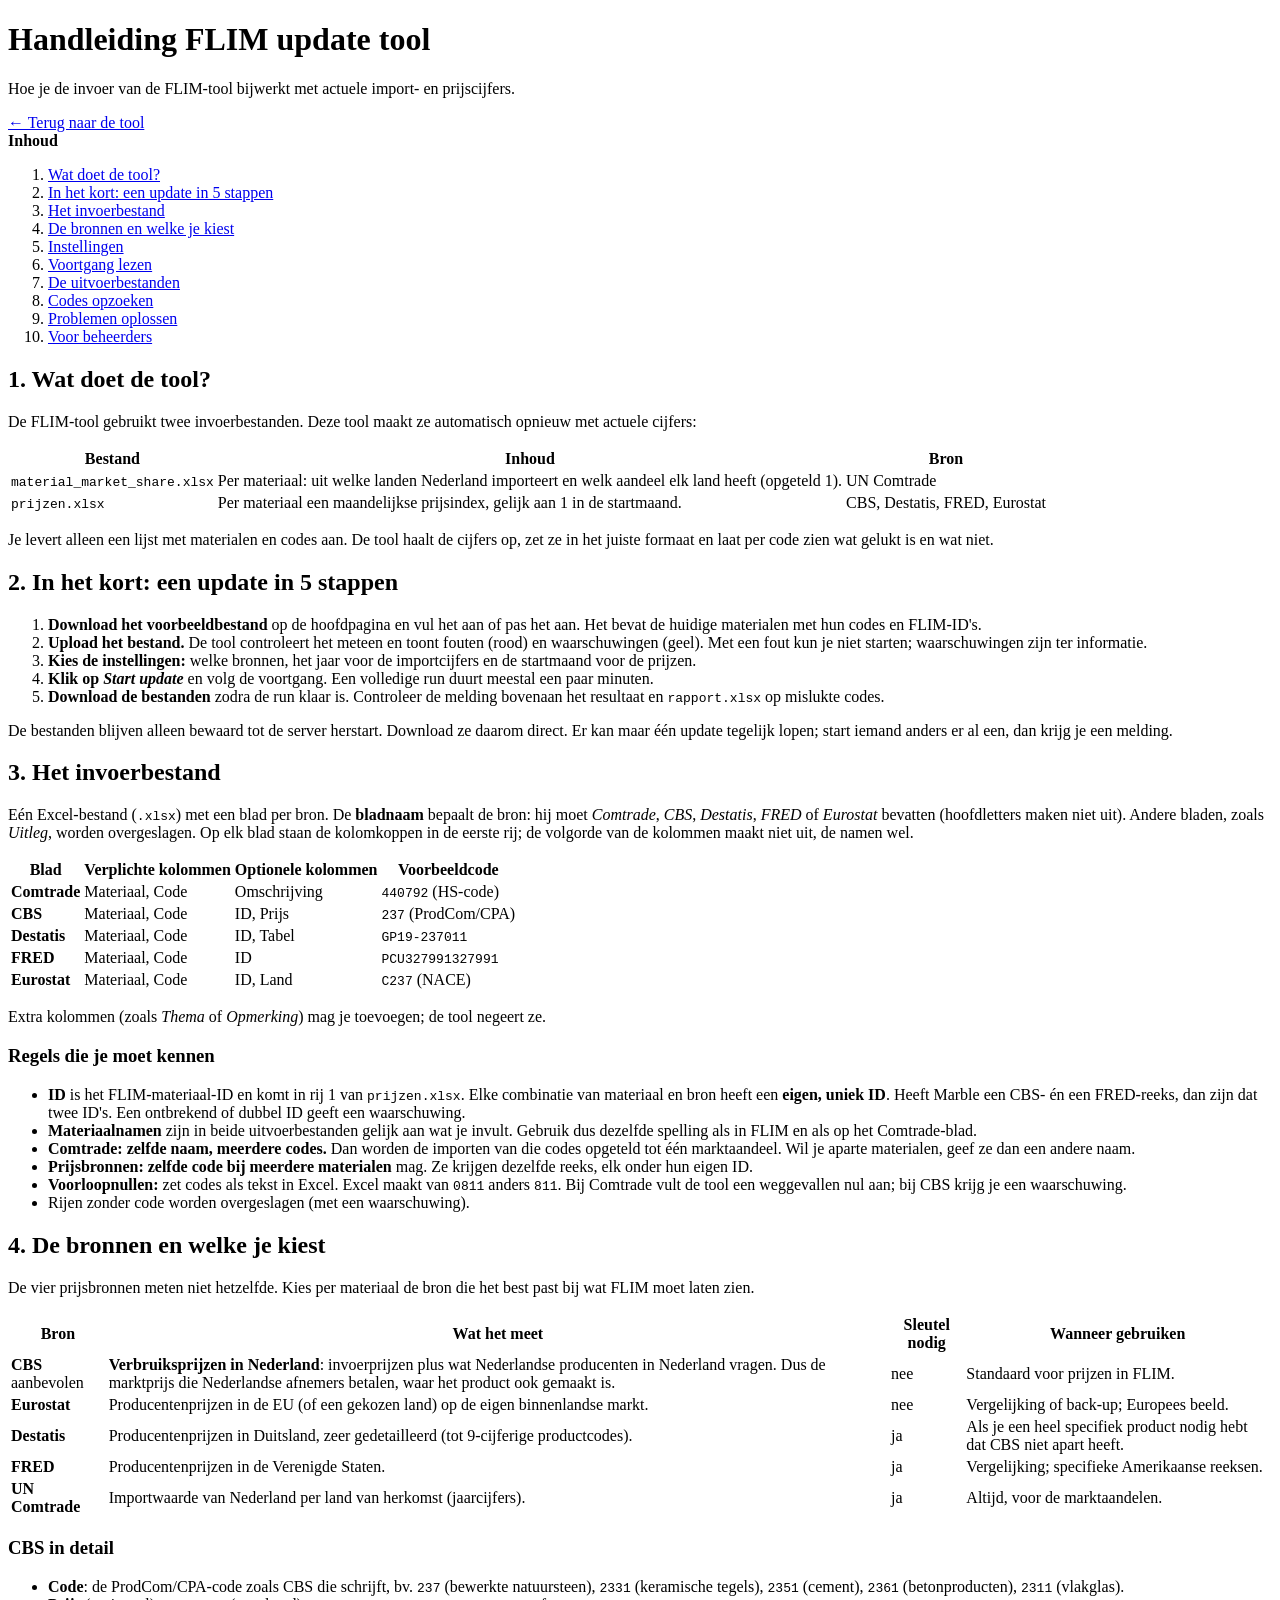
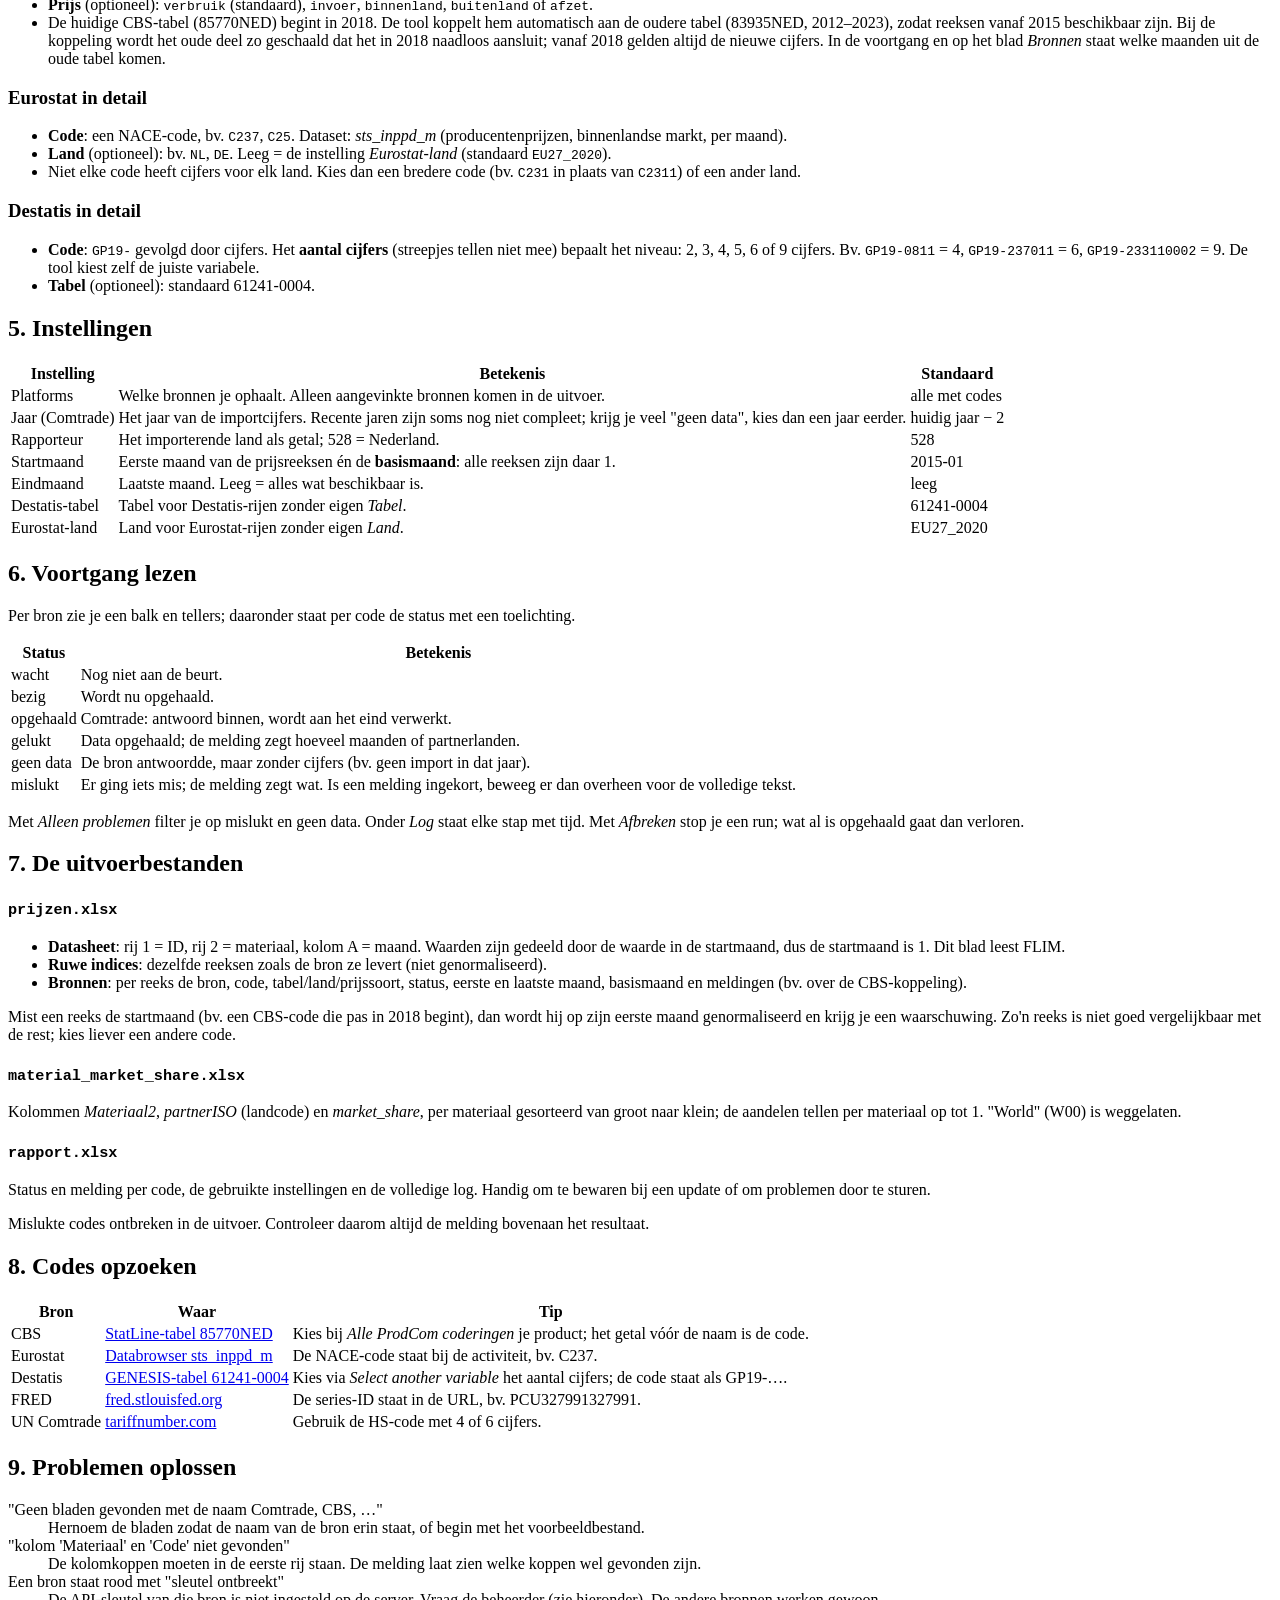
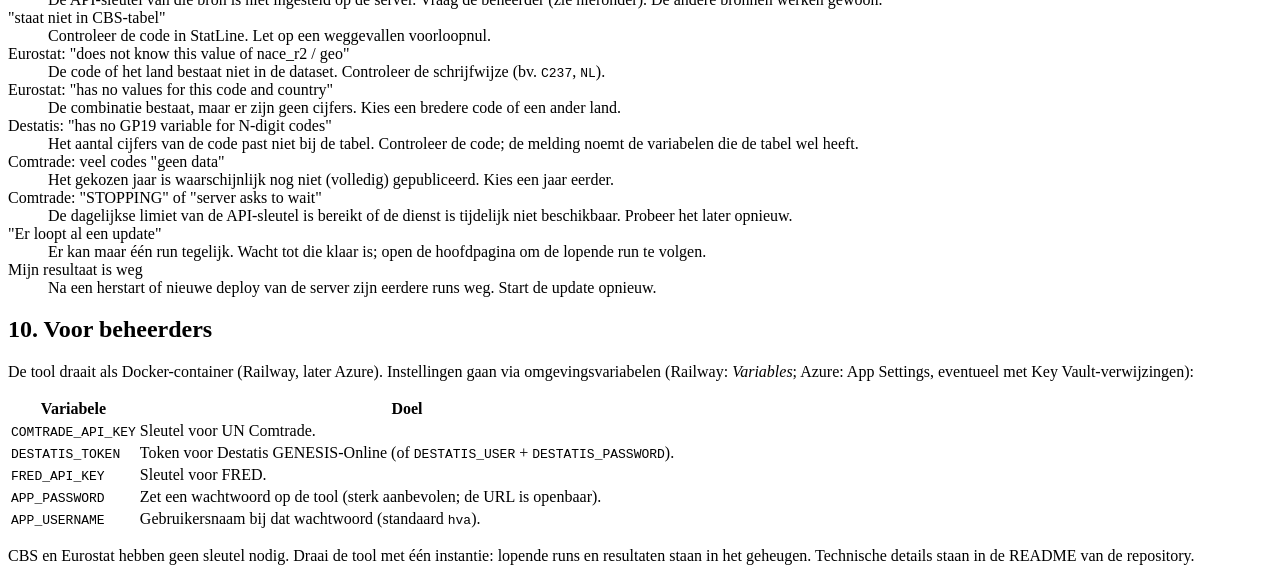
==== app/static/handleiding.html @ dfc5b9d2 "Add a user manual at /handleiding, linked from the main page Dutch manual for the tool: what it does" ====
<!doctype html>
<html lang="nl">
<head>
<meta charset="utf-8">
<meta name="viewport" content="width=device-width, initial-scale=1">
<title>Handleiding – FLIM update tool</title>
<link rel="stylesheet" href="/static/style.css">
</head>
<body>
<header>
  <div class="header-row">
    <div>
      <h1>Handleiding FLIM update tool</h1>
      <p class="sub">Hoe je de invoer van de FLIM-tool bijwerkt met actuele import- en prijscijfers.</p>
    </div>
    <nav class="header-nav"><a href="/">← Terug naar de tool</a></nav>
  </div>
</header>

<main class="doc">
  <nav class="card toc">
    <b>Inhoud</b>
    <ol>
      <li><a href="#wat">Wat doet de tool?</a></li>
      <li><a href="#snel">In het kort: een update in 5 stappen</a></li>
      <li><a href="#invoer">Het invoerbestand</a></li>
      <li><a href="#bronnen">De bronnen en welke je kiest</a></li>
      <li><a href="#instellingen">Instellingen</a></li>
      <li><a href="#voortgang">Voortgang lezen</a></li>
      <li><a href="#resultaat">De uitvoerbestanden</a></li>
      <li><a href="#codes">Codes opzoeken</a></li>
      <li><a href="#problemen">Problemen oplossen</a></li>
      <li><a href="#beheer">Voor beheerders</a></li>
    </ol>
  </nav>

  <section class="card" id="wat">
    <h2>1. Wat doet de tool?</h2>
    <p>De FLIM-tool gebruikt twee invoerbestanden. Deze tool maakt ze automatisch opnieuw met actuele cijfers:</p>
    <table>
      <tr><th>Bestand</th><th>Inhoud</th><th>Bron</th></tr>
      <tr><td><code>material_market_share.xlsx</code></td>
          <td>Per materiaal: uit welke landen Nederland importeert en welk aandeel elk land heeft (opgeteld 1).</td>
          <td>UN Comtrade</td></tr>
      <tr><td><code>prijzen.xlsx</code></td>
          <td>Per materiaal een maandelijkse prijsindex, gelijk aan 1 in de startmaand.</td>
          <td>CBS, Destatis, FRED, Eurostat</td></tr>
    </table>
    <p>Je levert alleen een lijst met materialen en codes aan. De tool haalt de cijfers op, zet ze in het juiste
      formaat en laat per code zien wat gelukt is en wat niet.</p>
  </section>

  <section class="card" id="snel">
    <h2>2. In het kort: een update in 5 stappen</h2>
    <ol class="steps">
      <li><b>Download het voorbeeldbestand</b> op de hoofdpagina en vul het aan of pas het aan. Het bevat de huidige
        materialen met hun codes en FLIM-ID's.</li>
      <li><b>Upload het bestand.</b> De tool controleert het meteen en toont fouten (rood) en waarschuwingen (geel).
        Met een fout kun je niet starten; waarschuwingen zijn ter informatie.</li>
      <li><b>Kies de instellingen:</b> welke bronnen, het jaar voor de importcijfers en de startmaand voor de prijzen.</li>
      <li><b>Klik op <i>Start update</i></b> en volg de voortgang. Een volledige run duurt meestal een paar minuten.</li>
      <li><b>Download de bestanden</b> zodra de run klaar is. Controleer de melding bovenaan het resultaat en
        <code>rapport.xlsx</code> op mislukte codes.</li>
    </ol>
    <p class="note">De bestanden blijven alleen bewaard tot de server herstart. Download ze daarom direct. Er kan
      maar één update tegelijk lopen; start iemand anders er al een, dan krijg je een melding.</p>
  </section>

  <section class="card" id="invoer">
    <h2>3. Het invoerbestand</h2>
    <p>Eén Excel-bestand (<code>.xlsx</code>) met een blad per bron. De <b>bladnaam</b> bepaalt de bron: hij moet
      <i>Comtrade</i>, <i>CBS</i>, <i>Destatis</i>, <i>FRED</i> of <i>Eurostat</i> bevatten (hoofdletters maken niet uit).
      Andere bladen, zoals <i>Uitleg</i>, worden overgeslagen. Op elk blad staan de kolomkoppen in de eerste rij;
      de volgorde van de kolommen maakt niet uit, de namen wel.</p>

    <table>
      <tr><th>Blad</th><th>Verplichte kolommen</th><th>Optionele kolommen</th><th>Voorbeeldcode</th></tr>
      <tr><td><b>Comtrade</b></td><td>Materiaal, Code</td><td>Omschrijving</td><td><code>440792</code> (HS-code)</td></tr>
      <tr><td><b>CBS</b></td><td>Materiaal, Code</td><td>ID, Prijs</td><td><code>237</code> (ProdCom/CPA)</td></tr>
      <tr><td><b>Destatis</b></td><td>Materiaal, Code</td><td>ID, Tabel</td><td><code>GP19-237011</code></td></tr>
      <tr><td><b>FRED</b></td><td>Materiaal, Code</td><td>ID</td><td><code>PCU327991327991</code></td></tr>
      <tr><td><b>Eurostat</b></td><td>Materiaal, Code</td><td>ID, Land</td><td><code>C237</code> (NACE)</td></tr>
    </table>
    <p>Extra kolommen (zoals <i>Thema</i> of <i>Opmerking</i>) mag je toevoegen; de tool negeert ze.</p>

    <h3>Regels die je moet kennen</h3>
    <ul>
      <li><b>ID</b> is het FLIM-materiaal-ID en komt in rij 1 van <code>prijzen.xlsx</code>. Elke combinatie van
        materiaal en bron heeft een <b>eigen, uniek ID</b>. Heeft Marble een CBS- én een FRED-reeks, dan zijn dat twee
        ID's. Een ontbrekend of dubbel ID geeft een waarschuwing.</li>
      <li><b>Materiaalnamen</b> zijn in beide uitvoerbestanden gelijk aan wat je invult. Gebruik dus dezelfde spelling
        als in FLIM en als op het Comtrade-blad.</li>
      <li><b>Comtrade: zelfde naam, meerdere codes.</b> Dan worden de importen van die codes opgeteld tot één
        marktaandeel. Wil je aparte materialen, geef ze dan een andere naam.</li>
      <li><b>Prijsbronnen: zelfde code bij meerdere materialen</b> mag. Ze krijgen dezelfde reeks, elk onder hun eigen ID.</li>
      <li><b>Voorloopnullen:</b> zet codes als tekst in Excel. Excel maakt van <code>0811</code> anders <code>811</code>.
        Bij Comtrade vult de tool een weggevallen nul aan; bij CBS krijg je een waarschuwing.</li>
      <li>Rijen zonder code worden overgeslagen (met een waarschuwing).</li>
    </ul>
  </section>

  <section class="card" id="bronnen">
    <h2>4. De bronnen en welke je kiest</h2>
    <p>De vier prijsbronnen meten niet hetzelfde. Kies per materiaal de bron die het best past bij wat FLIM moet laten zien.</p>
    <table>
      <tr><th>Bron</th><th>Wat het meet</th><th>Sleutel nodig</th><th>Wanneer gebruiken</th></tr>
      <tr><td><b>CBS</b> <span class="pill st-ok">aanbevolen</span></td>
          <td><b>Verbruiksprijzen in Nederland</b>: invoerprijzen plus wat Nederlandse producenten in Nederland
            vragen. Dus de marktprijs die Nederlandse afnemers betalen, waar het product ook gemaakt is.</td>
          <td>nee</td><td>Standaard voor prijzen in FLIM.</td></tr>
      <tr><td><b>Eurostat</b></td>
          <td>Producentenprijzen in de EU (of een gekozen land) op de eigen binnenlandse markt.</td>
          <td>nee</td><td>Vergelijking of back-up; Europees beeld.</td></tr>
      <tr><td><b>Destatis</b></td>
          <td>Producentenprijzen in Duitsland, zeer gedetailleerd (tot 9-cijferige productcodes).</td>
          <td>ja</td><td>Als je een heel specifiek product nodig hebt dat CBS niet apart heeft.</td></tr>
      <tr><td><b>FRED</b></td>
          <td>Producentenprijzen in de Verenigde Staten.</td>
          <td>ja</td><td>Vergelijking; specifieke Amerikaanse reeksen.</td></tr>
      <tr><td><b>UN Comtrade</b></td>
          <td>Importwaarde van Nederland per land van herkomst (jaarcijfers).</td>
          <td>ja</td><td>Altijd, voor de marktaandelen.</td></tr>
    </table>

    <h3>CBS in detail</h3>
    <ul>
      <li><b>Code</b>: de ProdCom/CPA-code zoals CBS die schrijft, bv. <code>237</code> (bewerkte natuursteen),
        <code>2331</code> (keramische tegels), <code>2351</code> (cement), <code>2361</code> (betonproducten),
        <code>2311</code> (vlakglas).</li>
      <li><b>Prijs</b> (optioneel): <code>verbruik</code> (standaard), <code>invoer</code>, <code>binnenland</code>,
        <code>buitenland</code> of <code>afzet</code>.</li>
      <li>De huidige CBS-tabel (85770NED) begint in 2018. De tool koppelt hem automatisch aan de oudere tabel
        (83935NED, 2012–2023), zodat reeksen vanaf 2015 beschikbaar zijn. Bij de koppeling wordt het oude deel zo
        geschaald dat het in 2018 naadloos aansluit; vanaf 2018 gelden altijd de nieuwe cijfers. In de voortgang en
        op het blad <i>Bronnen</i> staat welke maanden uit de oude tabel komen.</li>
    </ul>

    <h3>Eurostat in detail</h3>
    <ul>
      <li><b>Code</b>: een NACE-code, bv. <code>C237</code>, <code>C25</code>. Dataset: <i>sts_inppd_m</i>
        (producentenprijzen, binnenlandse markt, per maand).</li>
      <li><b>Land</b> (optioneel): bv. <code>NL</code>, <code>DE</code>. Leeg = de instelling <i>Eurostat-land</i>
        (standaard <code>EU27_2020</code>).</li>
      <li>Niet elke code heeft cijfers voor elk land. Kies dan een bredere code (bv. <code>C231</code> in plaats van
        <code>C2311</code>) of een ander land.</li>
    </ul>

    <h3>Destatis in detail</h3>
    <ul>
      <li><b>Code</b>: <code>GP19-</code> gevolgd door cijfers. Het <b>aantal cijfers</b> (streepjes tellen niet mee)
        bepaalt het niveau: 2, 3, 4, 5, 6 of 9 cijfers. Bv. <code>GP19-0811</code> = 4,
        <code>GP19-237011</code> = 6, <code>GP19-233110002</code> = 9. De tool kiest zelf de juiste variabele.</li>
      <li><b>Tabel</b> (optioneel): standaard 61241-0004.</li>
    </ul>
  </section>

  <section class="card" id="instellingen">
    <h2>5. Instellingen</h2>
    <table>
      <tr><th>Instelling</th><th>Betekenis</th><th>Standaard</th></tr>
      <tr><td>Platforms</td><td>Welke bronnen je ophaalt. Alleen aangevinkte bronnen komen in de uitvoer.</td><td>alle met codes</td></tr>
      <tr><td>Jaar (Comtrade)</td><td>Het jaar van de importcijfers. Recente jaren zijn soms nog niet compleet;
        krijg je veel "geen data", kies dan een jaar eerder.</td><td>huidig jaar − 2</td></tr>
      <tr><td>Rapporteur</td><td>Het importerende land als getal; 528 = Nederland.</td><td>528</td></tr>
      <tr><td>Startmaand</td><td>Eerste maand van de prijsreeksen én de <b>basismaand</b>: alle reeksen zijn daar 1.</td><td>2015-01</td></tr>
      <tr><td>Eindmaand</td><td>Laatste maand. Leeg = alles wat beschikbaar is.</td><td>leeg</td></tr>
      <tr><td>Destatis-tabel</td><td>Tabel voor Destatis-rijen zonder eigen <i>Tabel</i>.</td><td>61241-0004</td></tr>
      <tr><td>Eurostat-land</td><td>Land voor Eurostat-rijen zonder eigen <i>Land</i>.</td><td>EU27_2020</td></tr>
    </table>
  </section>

  <section class="card" id="voortgang">
    <h2>6. Voortgang lezen</h2>
    <p>Per bron zie je een balk en tellers; daaronder staat per code de status met een toelichting.</p>
    <table>
      <tr><th>Status</th><th>Betekenis</th></tr>
      <tr><td><span class="pill st-pending">wacht</span></td><td>Nog niet aan de beurt.</td></tr>
      <tr><td><span class="pill st-running">bezig</span></td><td>Wordt nu opgehaald.</td></tr>
      <tr><td><span class="pill st-fetched">opgehaald</span></td><td>Comtrade: antwoord binnen, wordt aan het eind verwerkt.</td></tr>
      <tr><td><span class="pill st-ok">gelukt</span></td><td>Data opgehaald; de melding zegt hoeveel maanden of partnerlanden.</td></tr>
      <tr><td><span class="pill st-nodata">geen data</span></td><td>De bron antwoordde, maar zonder cijfers (bv. geen import in dat jaar).</td></tr>
      <tr><td><span class="pill st-failed">mislukt</span></td><td>Er ging iets mis; de melding zegt wat. Is een melding ingekort, beweeg er dan overheen voor de volledige tekst.</td></tr>
    </table>
    <p>Met <i>Alleen problemen</i> filter je op mislukt en geen data. Onder <i>Log</i> staat elke stap met tijd.
      Met <i>Afbreken</i> stop je een run; wat al is opgehaald gaat dan verloren.</p>
  </section>

  <section class="card" id="resultaat">
    <h2>7. De uitvoerbestanden</h2>
    <h3><code>prijzen.xlsx</code></h3>
    <ul>
      <li><b>Datasheet</b>: rij 1 = ID, rij 2 = materiaal, kolom A = maand. Waarden zijn gedeeld door de waarde in de
        startmaand, dus de startmaand is 1. Dit blad leest FLIM.</li>
      <li><b>Ruwe indices</b>: dezelfde reeksen zoals de bron ze levert (niet genormaliseerd).</li>
      <li><b>Bronnen</b>: per reeks de bron, code, tabel/land/prijssoort, status, eerste en laatste maand, basismaand
        en meldingen (bv. over de CBS-koppeling).</li>
    </ul>
    <p>Mist een reeks de startmaand (bv. een CBS-code die pas in 2018 begint), dan wordt hij op zijn eerste maand
      genormaliseerd en krijg je een waarschuwing. Zo'n reeks is niet goed vergelijkbaar met de rest; kies liever een
      andere code.</p>
    <h3><code>material_market_share.xlsx</code></h3>
    <p>Kolommen <i>Materiaal2</i>, <i>partnerISO</i> (landcode) en <i>market_share</i>, per materiaal gesorteerd van groot
      naar klein; de aandelen tellen per materiaal op tot 1. "World" (W00) is weggelaten.</p>
    <h3><code>rapport.xlsx</code></h3>
    <p>Status en melding per code, de gebruikte instellingen en de volledige log. Handig om te bewaren bij een update
      of om problemen door te sturen.</p>
    <p class="note">Mislukte codes ontbreken in de uitvoer. Controleer daarom altijd de melding bovenaan het resultaat.</p>
  </section>

  <section class="card" id="codes">
    <h2>8. Codes opzoeken</h2>
    <table>
      <tr><th>Bron</th><th>Waar</th><th>Tip</th></tr>
      <tr><td>CBS</td><td><a href="https://opendata.cbs.nl/statline/#/CBS/nl/dataset/85770NED/table" target="_blank" rel="noopener">StatLine-tabel 85770NED</a></td>
          <td>Kies bij <i>Alle ProdCom coderingen</i> je product; het getal vóór de naam is de code.</td></tr>
      <tr><td>Eurostat</td><td><a href="https://ec.europa.eu/eurostat/databrowser/view/sts_inppd_m/default/table" target="_blank" rel="noopener">Databrowser sts_inppd_m</a></td>
          <td>De NACE-code staat bij de activiteit, bv. C237.</td></tr>
      <tr><td>Destatis</td><td><a href="https://www-genesis.destatis.de/datenbank/online/table/61241-0004" target="_blank" rel="noopener">GENESIS-tabel 61241-0004</a></td>
          <td>Kies via <i>Select another variable</i> het aantal cijfers; de code staat als GP19-….</td></tr>
      <tr><td>FRED</td><td><a href="https://fred.stlouisfed.org/" target="_blank" rel="noopener">fred.stlouisfed.org</a></td>
          <td>De series-ID staat in de URL, bv. PCU327991327991.</td></tr>
      <tr><td>UN Comtrade</td><td><a href="https://www.tariffnumber.com/" target="_blank" rel="noopener">tariffnumber.com</a></td>
          <td>Gebruik de HS-code met 4 of 6 cijfers.</td></tr>
    </table>
  </section>

  <section class="card" id="problemen">
    <h2>9. Problemen oplossen</h2>
    <dl class="faq">
      <dt>"Geen bladen gevonden met de naam Comtrade, CBS, …"</dt>
      <dd>Hernoem de bladen zodat de naam van de bron erin staat, of begin met het voorbeeldbestand.</dd>
      <dt>"kolom 'Materiaal' en 'Code' niet gevonden"</dt>
      <dd>De kolomkoppen moeten in de eerste rij staan. De melding laat zien welke koppen wel gevonden zijn.</dd>
      <dt>Een bron staat rood met "sleutel ontbreekt"</dt>
      <dd>De API-sleutel van die bron is niet ingesteld op de server. Vraag de beheerder (zie hieronder). De andere bronnen werken gewoon.</dd>
      <dt>"staat niet in CBS-tabel"</dt>
      <dd>Controleer de code in StatLine. Let op een weggevallen voorloopnul.</dd>
      <dt>Eurostat: "does not know this value of nace_r2 / geo"</dt>
      <dd>De code of het land bestaat niet in de dataset. Controleer de schrijfwijze (bv. <code>C237</code>, <code>NL</code>).</dd>
      <dt>Eurostat: "has no values for this code and country"</dt>
      <dd>De combinatie bestaat, maar er zijn geen cijfers. Kies een bredere code of een ander land.</dd>
      <dt>Destatis: "has no GP19 variable for N-digit codes"</dt>
      <dd>Het aantal cijfers van de code past niet bij de tabel. Controleer de code; de melding noemt de variabelen die de tabel wel heeft.</dd>
      <dt>Comtrade: veel codes "geen data"</dt>
      <dd>Het gekozen jaar is waarschijnlijk nog niet (volledig) gepubliceerd. Kies een jaar eerder.</dd>
      <dt>Comtrade: "STOPPING" of "server asks to wait"</dt>
      <dd>De dagelijkse limiet van de API-sleutel is bereikt of de dienst is tijdelijk niet beschikbaar. Probeer het later opnieuw.</dd>
      <dt>"Er loopt al een update"</dt>
      <dd>Er kan maar één run tegelijk. Wacht tot die klaar is; open de hoofdpagina om de lopende run te volgen.</dd>
      <dt>Mijn resultaat is weg</dt>
      <dd>Na een herstart of nieuwe deploy van de server zijn eerdere runs weg. Start de update opnieuw.</dd>
    </dl>
  </section>

  <section class="card" id="beheer">
    <h2>10. Voor beheerders</h2>
    <p>De tool draait als Docker-container (Railway, later Azure). Instellingen gaan via omgevingsvariabelen
      (Railway: <i>Variables</i>; Azure: App Settings, eventueel met Key Vault-verwijzingen):</p>
    <table>
      <tr><th>Variabele</th><th>Doel</th></tr>
      <tr><td><code>COMTRADE_API_KEY</code></td><td>Sleutel voor UN Comtrade.</td></tr>
      <tr><td><code>DESTATIS_TOKEN</code></td><td>Token voor Destatis GENESIS-Online (of <code>DESTATIS_USER</code> + <code>DESTATIS_PASSWORD</code>).</td></tr>
      <tr><td><code>FRED_API_KEY</code></td><td>Sleutel voor FRED.</td></tr>
      <tr><td><code>APP_PASSWORD</code></td><td>Zet een wachtwoord op de tool (sterk aanbevolen; de URL is openbaar).</td></tr>
      <tr><td><code>APP_USERNAME</code></td><td>Gebruikersnaam bij dat wachtwoord (standaard <code>hva</code>).</td></tr>
    </table>
    <p>CBS en Eurostat hebben geen sleutel nodig. Draai de tool met één instantie: lopende runs en resultaten staan
      in het geheugen. Technische details staan in de README van de repository.</p>
  </section>
</main>
</body>
</html>
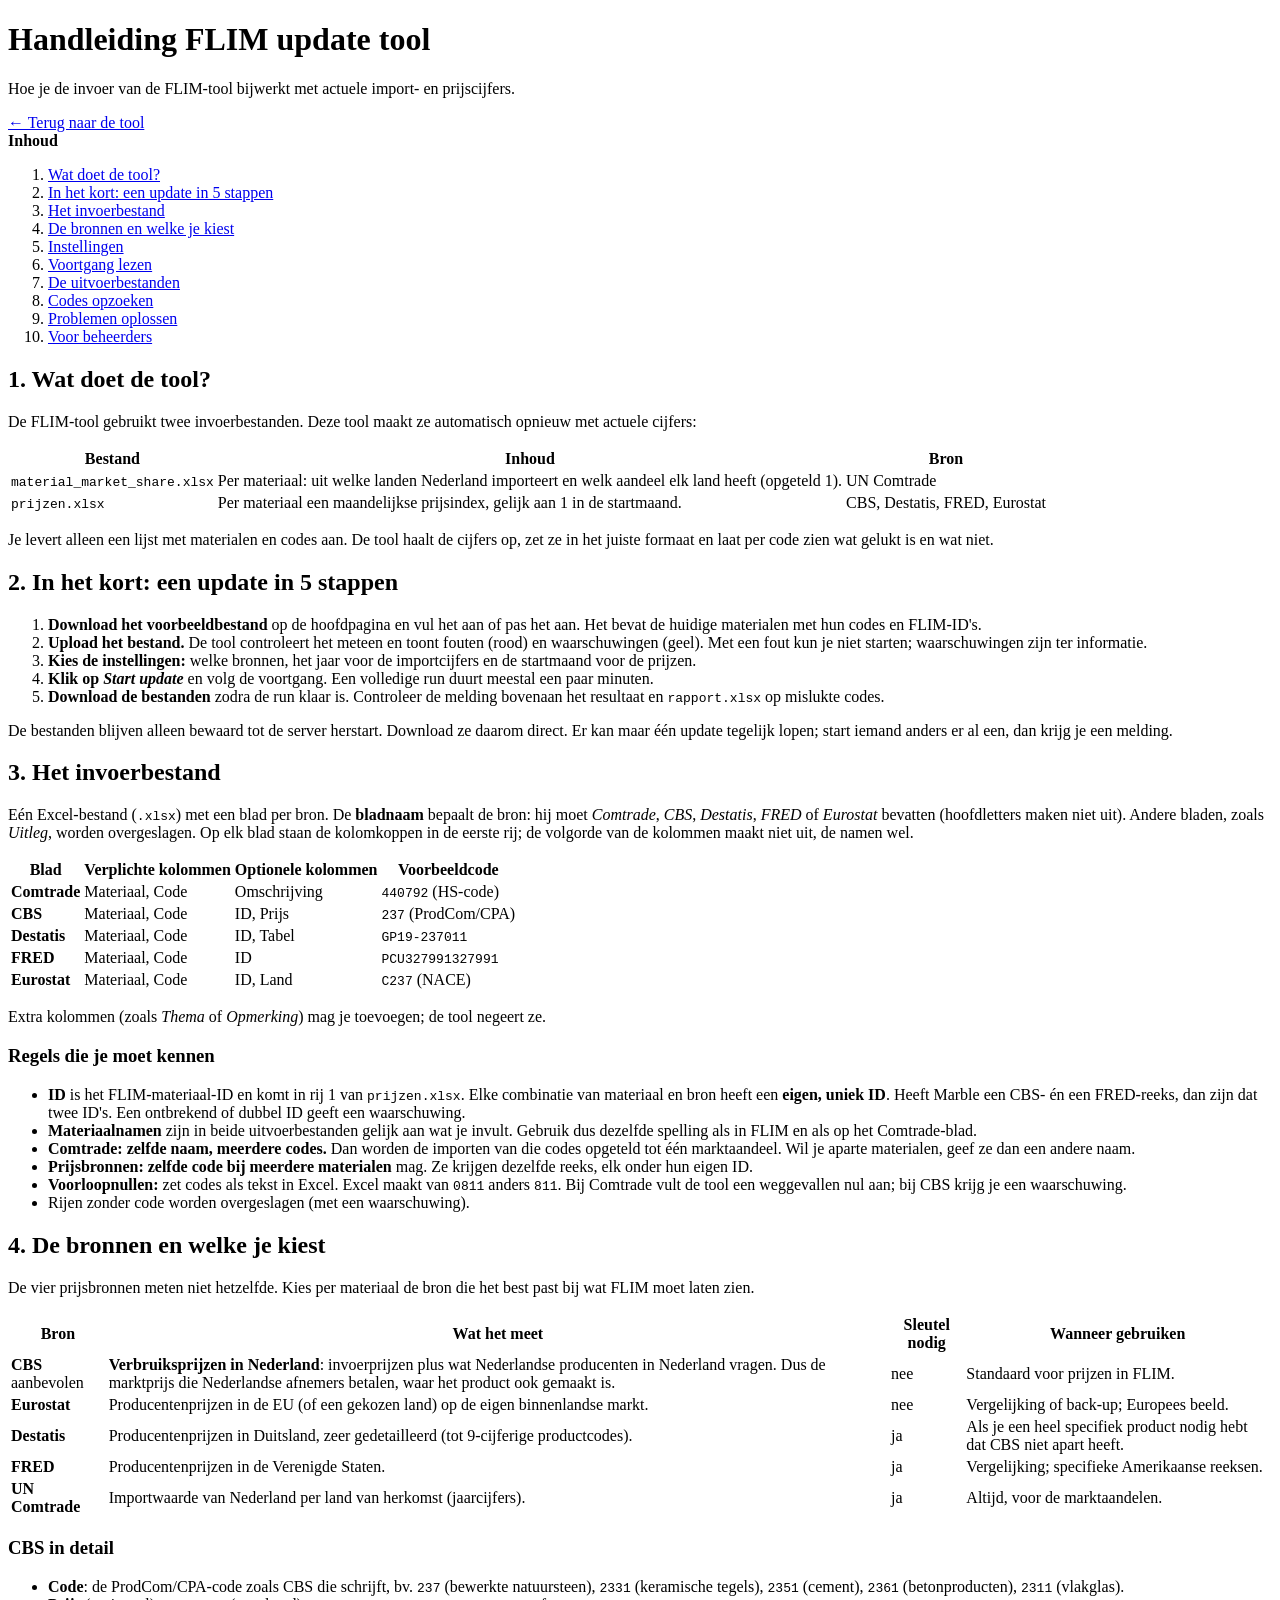
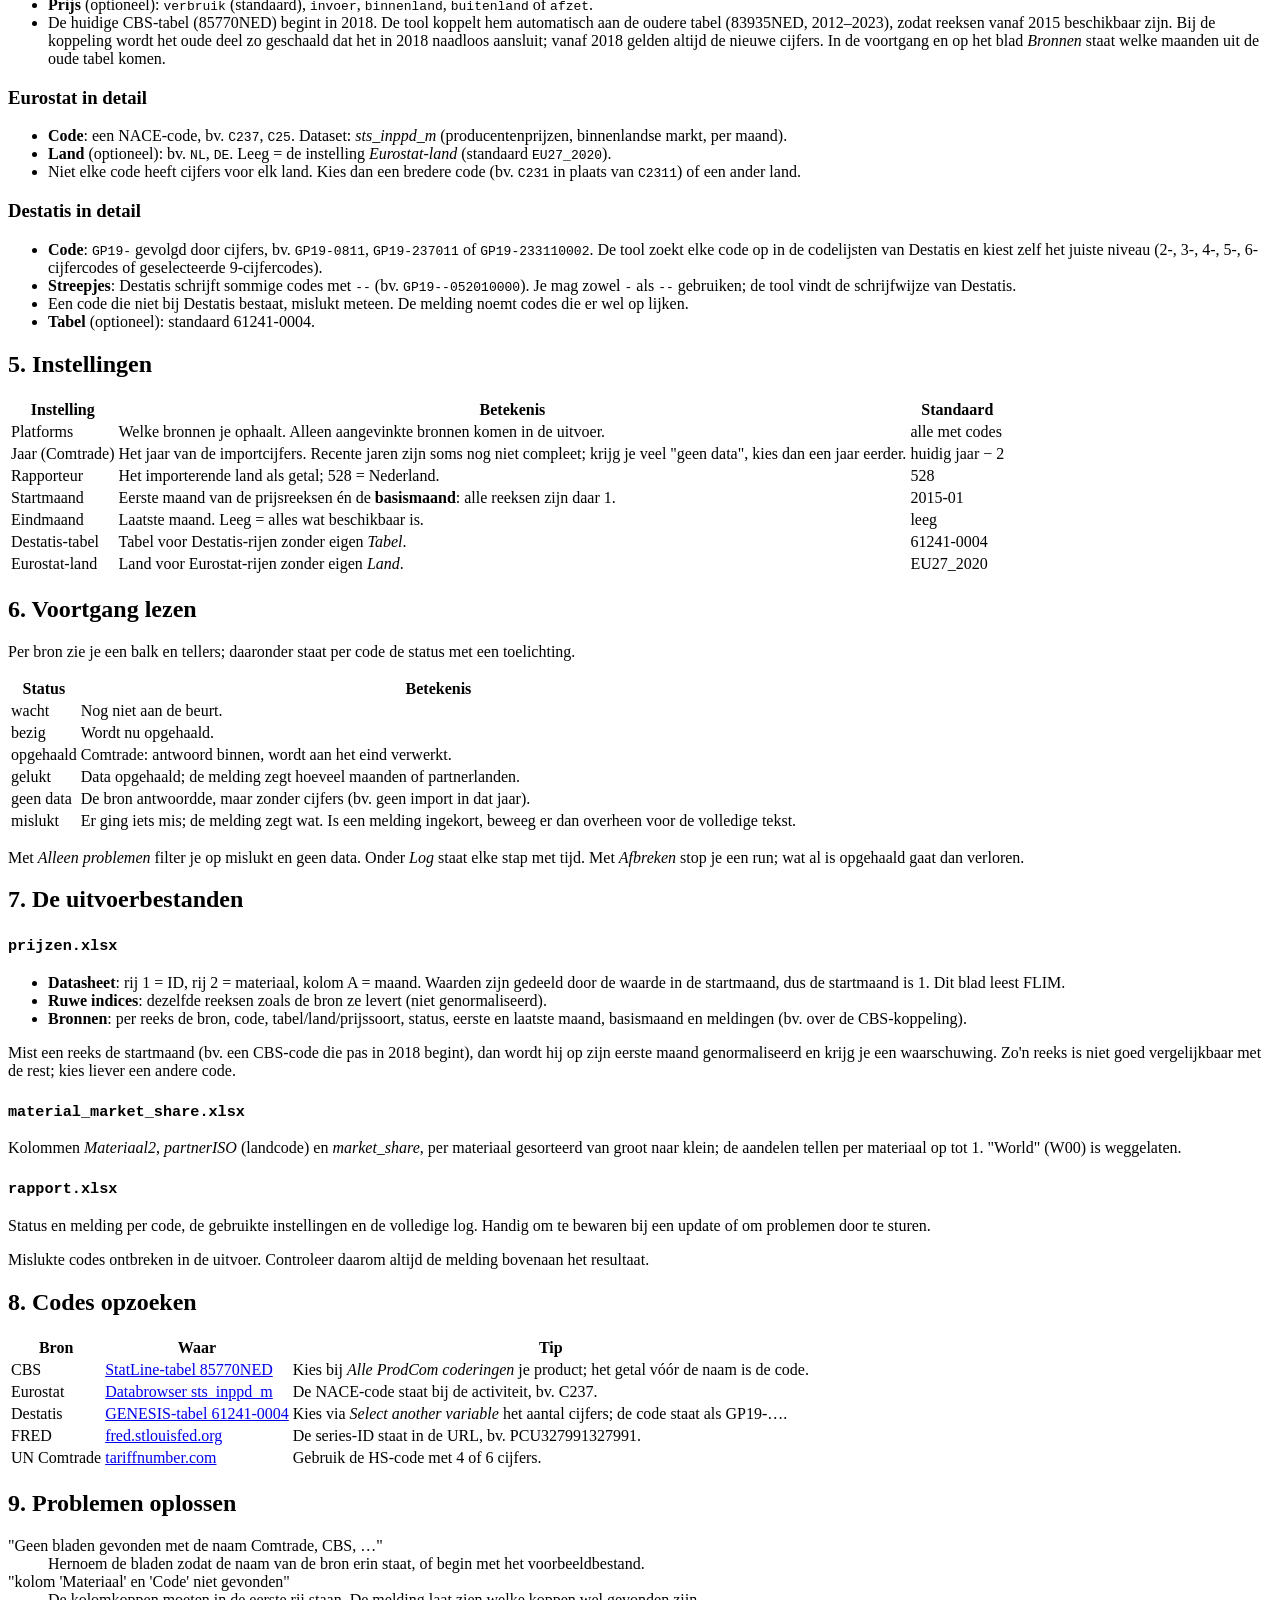
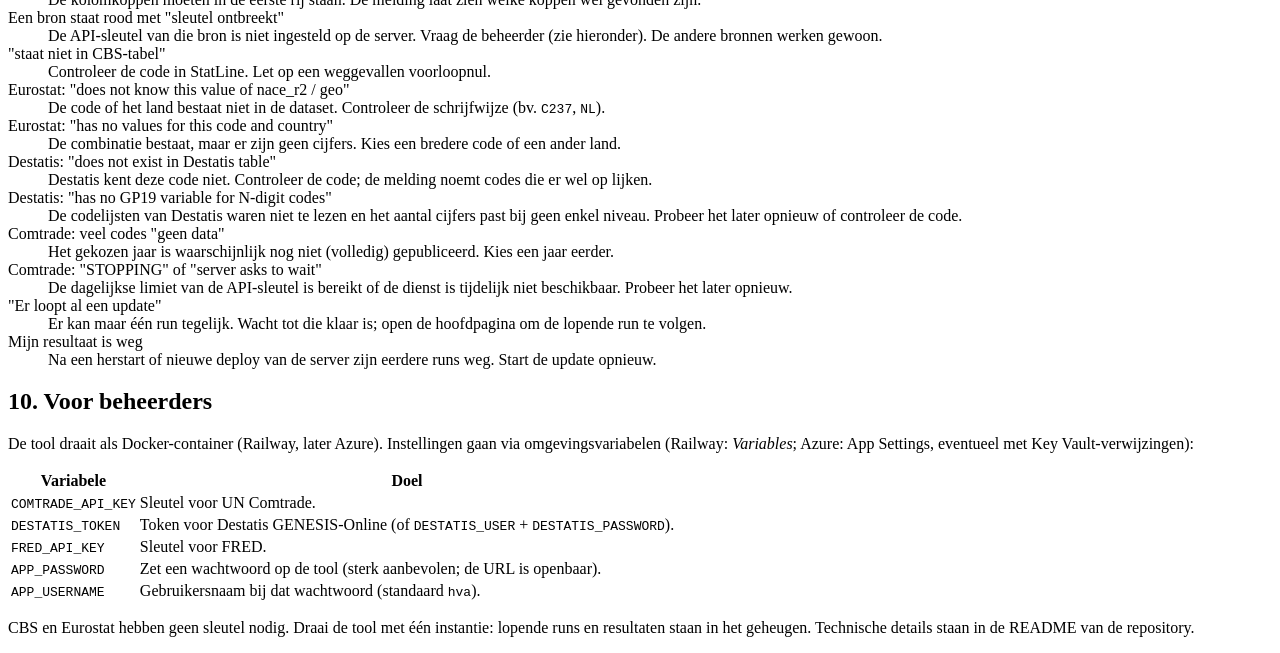
==== commit 9b93c7c4: "Destatis: look up each code in the GENESIS value lists Live check of statistic 61241 showed that cou" ====
--- a/app/static/handleiding.html
+++ b/app/static/handleiding.html
@@ -147,9 +147,12 @@
 
     <h3>Destatis in detail</h3>
     <ul>
-      <li><b>Code</b>: <code>GP19-</code> gevolgd door cijfers. Het <b>aantal cijfers</b> (streepjes tellen niet mee)
-        bepaalt het niveau: 2, 3, 4, 5, 6 of 9 cijfers. Bv. <code>GP19-0811</code> = 4,
-        <code>GP19-237011</code> = 6, <code>GP19-233110002</code> = 9. De tool kiest zelf de juiste variabele.</li>
+      <li><b>Code</b>: <code>GP19-</code> gevolgd door cijfers, bv. <code>GP19-0811</code>, <code>GP19-237011</code>
+        of <code>GP19-233110002</code>. De tool zoekt elke code op in de codelijsten van Destatis en kiest zelf het
+        juiste niveau (2-, 3-, 4-, 5-, 6-cijfercodes of geselecteerde 9-cijfercodes).</li>
+      <li><b>Streepjes</b>: Destatis schrijft sommige codes met <code>--</code> (bv. <code>GP19--052010000</code>).
+        Je mag zowel <code>-</code> als <code>--</code> gebruiken; de tool vindt de schrijfwijze van Destatis.</li>
+      <li>Een code die niet bij Destatis bestaat, mislukt meteen. De melding noemt codes die er wel op lijken.</li>
       <li><b>Tabel</b> (optioneel): standaard 61241-0004.</li>
     </ul>
   </section>
@@ -239,8 +242,10 @@
       <dd>De code of het land bestaat niet in de dataset. Controleer de schrijfwijze (bv. <code>C237</code>, <code>NL</code>).</dd>
       <dt>Eurostat: "has no values for this code and country"</dt>
       <dd>De combinatie bestaat, maar er zijn geen cijfers. Kies een bredere code of een ander land.</dd>
+      <dt>Destatis: "does not exist in Destatis table"</dt>
+      <dd>Destatis kent deze code niet. Controleer de code; de melding noemt codes die er wel op lijken.</dd>
       <dt>Destatis: "has no GP19 variable for N-digit codes"</dt>
-      <dd>Het aantal cijfers van de code past niet bij de tabel. Controleer de code; de melding noemt de variabelen die de tabel wel heeft.</dd>
+      <dd>De codelijsten van Destatis waren niet te lezen en het aantal cijfers past bij geen enkel niveau. Probeer het later opnieuw of controleer de code.</dd>
       <dt>Comtrade: veel codes "geen data"</dt>
       <dd>Het gekozen jaar is waarschijnlijk nog niet (volledig) gepubliceerd. Kies een jaar eerder.</dd>
       <dt>Comtrade: "STOPPING" of "server asks to wait"</dt>
